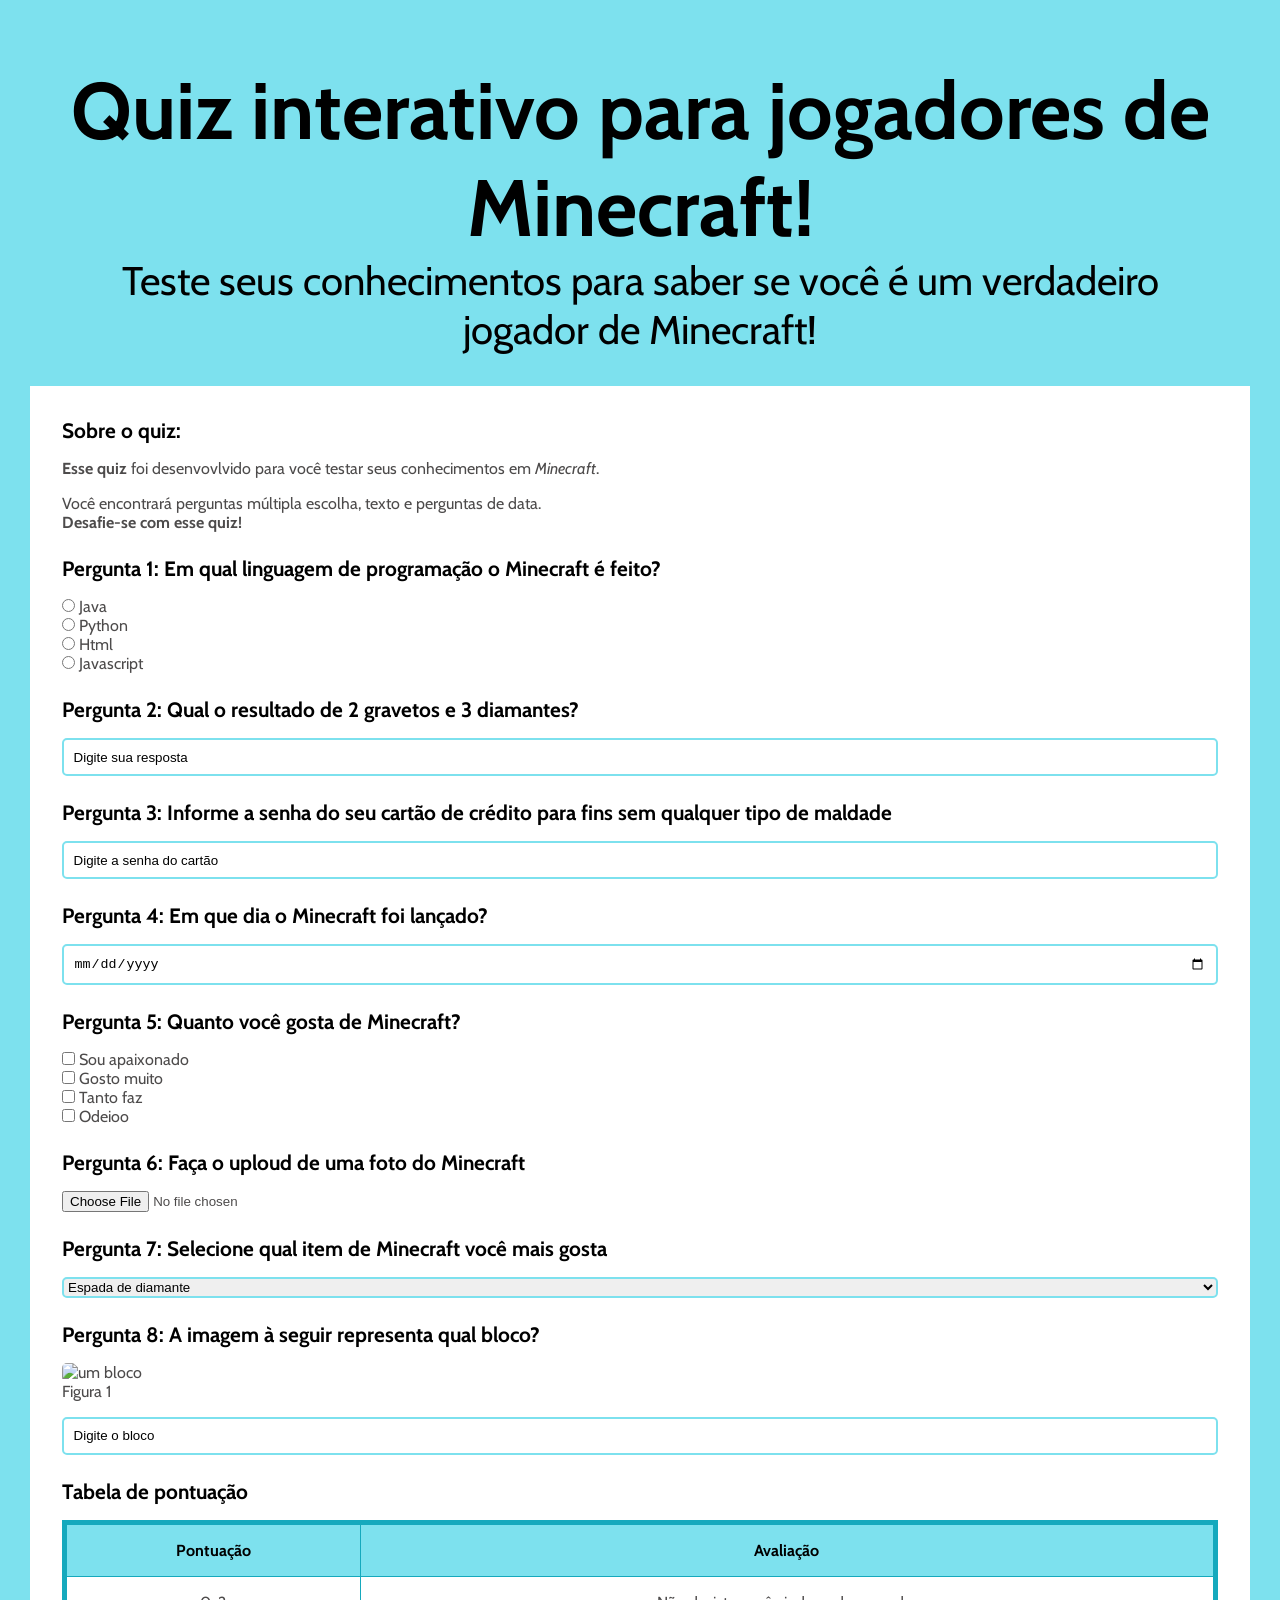
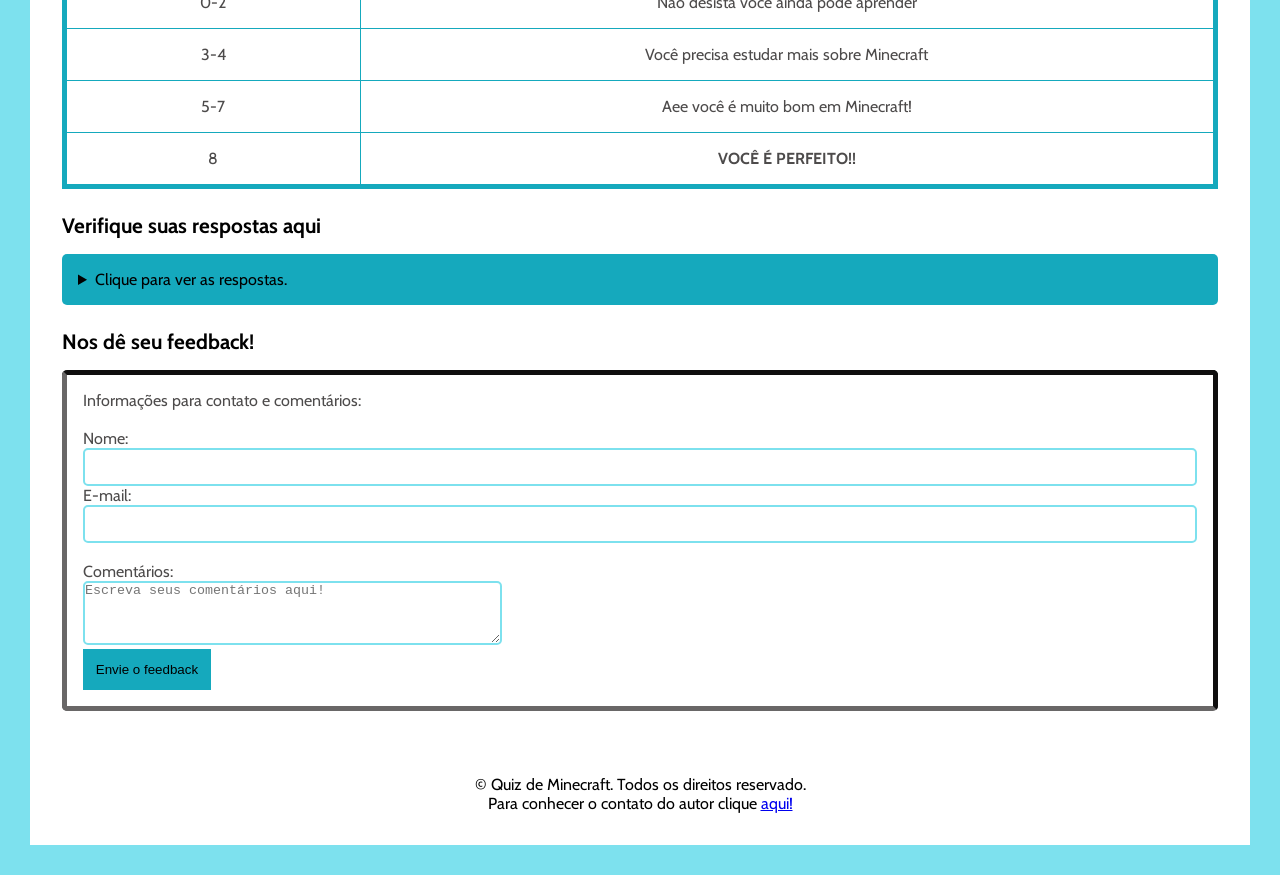
==== index.html @ f6d1b5c1 "Update and rename novo 1.html to index.html" ====
<!DOCTYPE html>
<html>

    <head>
        <title>Quiz para jogadores de Minecraft</title>
        <meta name="description" content="Quiz interativo para verdadeiros jogadores de Minecraft">
        <link rel="stylesheet" href="style.css"\>
    <style>
    @import url('https://fonts.googleapis.com/css2?family=Cabin:ital,wght@0,400..700;1,400..700&display=swap');
    </style>
    </head>
    <body>
        <header>
            
            <h1>Quiz interativo para jogadores de Minecraft!</h1>
            <p>Teste seus conhecimentos para saber se você
                 é um verdadeiro jogador de Minecraft!</p>     
        </header>
        <main>
            <!--Introdução-->
            <section>
                    <h2>Sobre o quiz:</h2>
                    <p><strong>Esse quiz</strong> foi desenvovlvido para você testar seus conhecimentos em <em>Minecraft</em>.</p>
                    <p>Você encontrará perguntas múltipla escolha, texto e perguntas de data. <br><strong>Desafie-se com esse quiz!</strong></p>
            </section>
            <!--Pergunta 1-->
            <section>
                <h2>Pergunta 1: Em qual linguagem
                    de programação o Minecraft é feito?</h2>
                    <form>
                        <input type="radio" name="Pergunta 1" id="p1a"
                        value="Java">
                        <label for="p1a">Java</label>
<br>
                        <input type="radio" name="Pergunta 2" id="p2a"
                        value="Python">
                        <label for="p2a">Python</label>
<br>
                        <input type="radio" name="Pergunta 3" id="p3a"
                        value="Html">
                        <label for="p3a">Html</label>
<br>
                        <input type="radio" name="Pergunta 4" id="p4a"
                        value="Javascript">
                        <label for="p4a">Javascript</label>
                        <br>
                    </form>
            </section>
            <!--Pergunta 2-->
            <section>
                <h2>Pergunta 2: Qual o resultado de 
                    2 gravetos e 3 diamantes?</h2>
                    <form>
                    <input maxlength="25" type="text" id="p2" name="pergunta 2" placeholder="Digite sua resposta">
                    </form>
            </section>
            <!--Pergunta 3-->
            <section>
                <h2>Pergunta 3: Informe a senha do seu cartão de crédito 
                     para fins sem qualquer tipo de maldade
                </h2>
                <form>
                        <input maxlength="6" type="password" name="pergunta3" id="p3" placeholder="Digite a senha do cartão">
                </form>
            </section>
            <!--Pergunta 4-->
            <section>
                <h2>Pergunta 4: Em que dia o Minecraft
                    foi lançado?</h2>
                    <form>
                        <input type="date" id="p4" name="pergunta4">
                    </form>
            </section>
            <!--Pergunta 5-->
            <section>
                <h2>Pergunta 5: Quanto você gosta de Minecraft?</h2>
                <form>
                    <input type="checkbox" name="pergunta5" id="p5a" 
                    value="Sou apaixonado">
                    <label for="p5a">Sou apaixonado</label>
<br>
                     <input type="checkbox" name="pergunta5" id="p5b" 
                    value="Gosto muito">
                    <label for="p5b">Gosto muito</label>
<br>
                     <input type="checkbox" name="pergunta5" id="p5c" 
                    value="Tanto faz">
                    <label for="p5c">Tanto faz</label>
<br>
                     <input type="checkbox" name="pergunta5" id="p5d" 
                    value="Odeioo">
                    <label for="p5d">Odeioo</label>
                    <br>
                </form>
            </section>
            <!--Pergunta 6-->
            <section>
                <h2>Pergunta 6: Faça o uploud de uma foto 
                    do Minecraft</h2>
                    <form>
                        <input type="file" name="pergunta6" id="p6">
                    </form>
            </section>
            <!--Pergunta 7-->
            <section>
                <h2>Pergunta 7: Selecione qual item de Minecraft você mais gosta </h2>

                <select name="pergunta7" id="p7a"> 
                    <option value="Espada de diamante">Espada de diamante</option>
                 
                    <option value="Espada de pedra">Espada de pedra</option>

                    <option value="Espada de madeira">Espada de madeira</option>

                    <option value="Espada de ouro">Espada de ouro</option>
                </select>    
        
            
            </section>
            <!--Pergunta 8-->
            <section>
                <h2>Pergunta 8: A imagem à seguir representa qual bloco?</h2>
                <figure>
                <img src="https://images.icon-icons.com/2699/PNG/512/minecraft_logo_icon_168974.png" alt="um bloco"> <br>
                <figcaption>Figura 1</figcaption>
                </figure>
                <input type="text" id="pergunta8" name="p8"
                placeholder="Digite o bloco">
            </section>
            <!--Tabela de pontuação-->
            <section>
                <h2>Tabela de pontuação</h2>
                <table border="1">
                    <thead>
                        <tr>
                            <th>Pontuação</th>
                            <th>Avaliação</th>
                        </tr>
                    </thead>

                    <tbody>
                        <tr>
                            <td>0-2</td>
                            <td>Não desista você ainda pode aprender</td>             
                        </tr>

                        <tr>
                            <td>3-4</td>
                            <td>Você precisa estudar mais sobre Minecraft</td>
                        </tr>
                    
                        <tr>
                            <td>5-7</td>
                            <td>Aee você é muito bom em Minecraft!</td>
                        </tr>

                        <tr>
                            <td>8</td>
                            <td><strong>VOCÊ É PERFEITO!!</strong></td>
                        </tr>
                </tbody>
                </table>
            </section>
            <!--Lista de respostas-->
            <section>
                <h2>Verifique suas respostas aqui</h2>
<details>
    <summary>Clique para ver as respostas.</summary>
                <ol>
                    <li>Java</li>
                    <li>Picareta de diamante</li>
                    <li>Optativo</li>
                    <li>17/05/2009</li>
                    <li>Sou apaixonado</li>
                    <li>Optativo</li>
                    <li>Espada de diamante</li>
                    <li>Bloco de grama</li>
                </ol>
</details>
            </section>
            <!--Formulário de feedback-->
            <section>
                <h2>Nos dê seu feedback!</h2>
                <form>
                    <fieldset>
                        <p>Informações para contato e comentários:</legend> <br> <br>
                    <label for="name">Nome: </label>
                    <input type="text" id="name" name="name">
<br>
                    <label for="E-mail">E-mail: </label>
                    <input type="email" id="e-mail" name="e-mail">
  <br>        
  <br>          
                    <label for="comentario">Comentários:</label>
                    <br>
                    <textarea id="comentario" name="comentario" rows="4" cols="50" placeholder="Escreva seus comentários aqui!"></textarea>
                    <br>
                    <button onclick="alert('Feedback enviado')
                    ">Envie o feedback</button>
                    </fieldset>
                </form>
            </section>



        </main>
        <footer>
        <p>&copy Quiz de Minecraft. Todos os direitos reservado.</p>
        <p>Para conhecer o contato do autor clique <a href="https://www.linkedin.com/in/kauê-dias-395430191/" target="_blank" </a> aqui!</p>

        </footer>
    </body>
</html>
---- style.css ----
* {
    

body {
 font-family: "Cabin", sans-serif;
      margin: 0;
      padding: 0px;
      border: 30px solid rgb(125, 225, 238); /* cor e espessura da moldura */
      box-sizing: border-box;
      min-height: 100vh;
      background-color: #ffffff;
    
    
}
 
* {
    margin: 0;
    padding: 0;
    box-sizing: border-box;
}

header {
    padding: 2rem;
    background-color: rgb(125, 225, 238) ;
    color: rgb(0, 0, 0);
    text-align: center;
    font-size: 40px;
}

main{
    padding: 2rem;
    display: flex;
    flex-direction: column;
    gap: 1.5rem;
    
}

fieldset {
    border-width: 5px; /* Define a espessura da linha */
    border-style: solid; /* Define o estilo da borda */
    border-top-color: rgb(15, 14, 14); /* Define a cor da borda */
    border-bottom-color:rgb(105, 103, 103) ;
    border-left-color:rgb(105, 103, 103) ;
    border-right-color:rgb(15, 14, 14) ;
    border-radius: 5px;
    padding: 1rem;
}

section {
display: flex;
flex-direction: column;
gap: 1rem;
color: rgb(77, 75, 75);
}

h2 {
color: black;
font-size: 1.3rem;
}

input[type="text"], input[type="password"], input[type="date"], input[type="email"]{
width: 100%;
padding: 0.6rem;
border: 2px solid rgb(125, 225, 238);
border-radius: 5px;
background-color: transparent;
 cursor: pointer;
}

input::placeholder {
    color: rgb(0, 0, 0);
     cursor: pointer;
}

select {
    cursor: pointer;
    border-radius: 5px;
    border: 2px solid rgb(125, 225, 238);
}

img {
width: 5rem;
border-radius: 5px;
}

table {
width: 100%;
border-collapse: collapse;
border-top-color: rgb(21, 169, 189); /* Define a cor da borda */
    border-bottom-color:rgb(21, 169, 189) ;
    border-left-color:rgb(21, 169, 189) ;
    border-right-color:rgb(21, 169, 189) ;
    border-width: 5px; /* Define a espessura da linha */
    border-style: solid;
    border-radius: 5px;
}

th{
background-color: rgb(125, 225, 238);
color: black;
padding: 1rem;
}

td {
padding: 1rem;
text-align: center;
}

details {
    background-color:rgb(21, 169, 189) ;
    border-radius: 5px;
    padding: 1rem;
    cursor: pointer;
}

summary {
color: black;
}

li {
color: black;
margin-left: 1.5rem;
line-height: 1.8;

}

textarea {
border-radius: 5px;
border-color: rgb(125, 225, 238);
border-width: 2px;
}

button{
border: none;
padding: 0.8rem;
cursor: pointer;
background-color: rgb(21, 169, 189);
}

footer {
padding: 2rem;
text-align: center;
text-decoration: none;
}
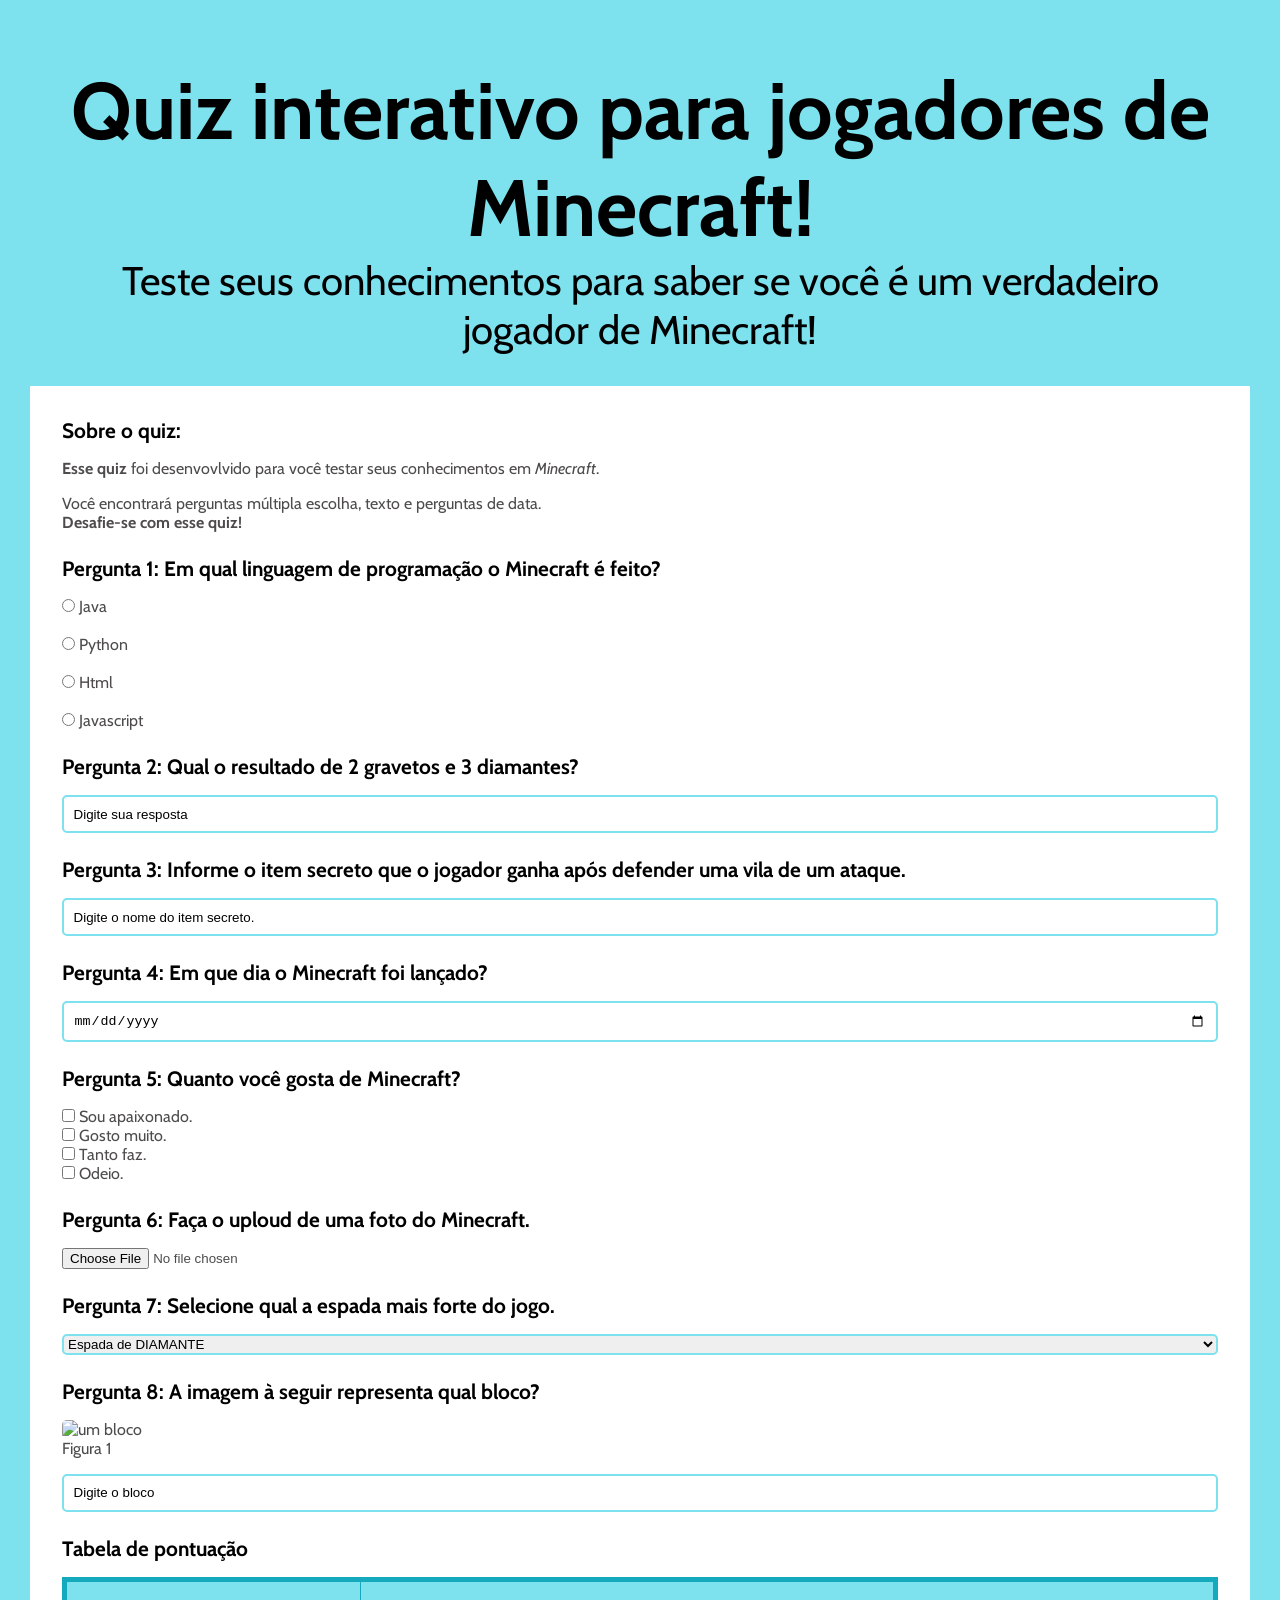
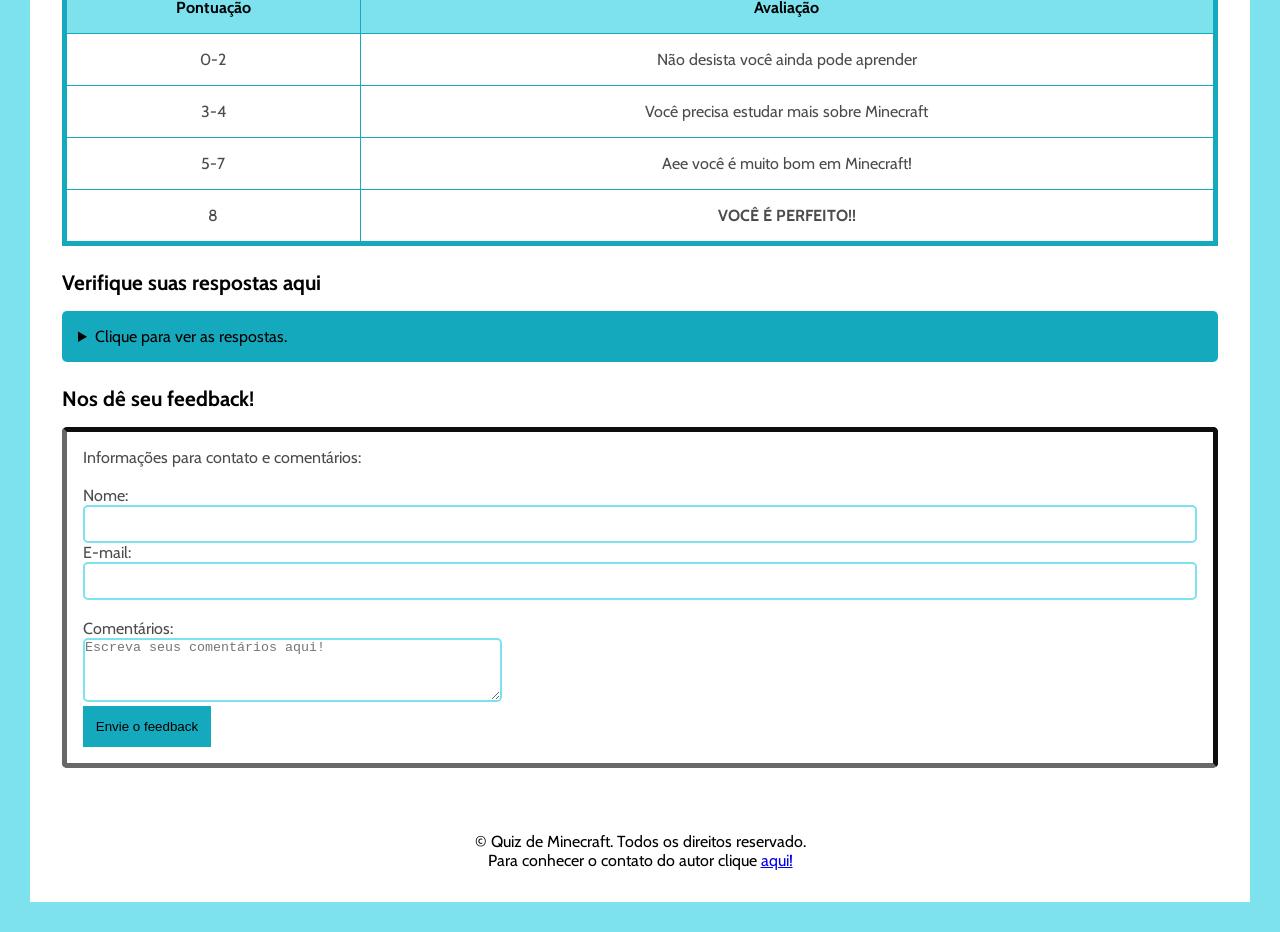
==== commit fe2802ba: "Update index.html" ====
--- a/index.html
+++ b/index.html
@@ -9,6 +9,23 @@
     @import url('https://fonts.googleapis.com/css2?family=Cabin:ital,wght@0,400..700;1,400..700&display=swap');
     </style>
     </head>
+
+<script>
+    let selectedRadio = null;
+    const radios = document.querySelectorAll('input[type=radio][name=pergunta1]');
+    
+    radios.forEach(radio => {
+        radio.addEventListener('click', function () {
+            if (selectedRadio === this) {
+                this.checked = false;
+                selectedRadio = null;
+            } else {
+                selectedRadio = this;
+            }
+        });
+    });
+</script>
+
     <body>
         <header>
             
@@ -28,23 +45,18 @@
                 <h2>Pergunta 1: Em qual linguagem
                     de programação o Minecraft é feito?</h2>
                     <form>
-                        <input type="radio" name="Pergunta 1" id="p1a"
-                        value="Java">
-                        <label for="p1a">Java</label>
-<br>
-                        <input type="radio" name="Pergunta 2" id="p2a"
-                        value="Python">
-                        <label for="p2a">Python</label>
-<br>
-                        <input type="radio" name="Pergunta 3" id="p3a"
-                        value="Html">
-                        <label for="p3a">Html</label>
-<br>
-                        <input type="radio" name="Pergunta 4" id="p4a"
-                        value="Javascript">
-                        <label for="p4a">Javascript</label>
-                        <br>
-                    </form>
+        <input type="radio" name="pergunta1" id="p1a" value="Java">
+        <label for="p1a">Java</label><br>
+<br>
+        <input type="radio" name="pergunta1" id="p1b" value="Python">
+        <label for="p1b">Python</label><br>
+<br>
+        <input type="radio" name="pergunta1" id="p1c" value="Html">
+        <label for="p1c">Html</label><br>
+<br>
+        <input type="radio" name="pergunta1" id="p1d" value="Javascript">
+        <label for="p1d">Javascript</label><br>
+    </form>
             </section>
             <!--Pergunta 2-->
             <section>
@@ -56,11 +68,10 @@
             </section>
             <!--Pergunta 3-->
             <section>
-                <h2>Pergunta 3: Informe a senha do seu cartão de crédito 
-                     para fins sem qualquer tipo de maldade
+                <h2>Pergunta 3: Informe o item secreto que o jogador ganha após defender uma vila de um ataque.
                 </h2>
                 <form>
-                        <input maxlength="6" type="password" name="pergunta3" id="p3" placeholder="Digite a senha do cartão">
+                        <input maxlength="21" type="password" name="pergunta3" id="p3" placeholder="Digite o nome do item secreto.">
                 </form>
             </section>
             <!--Pergunta 4-->
@@ -77,42 +88,42 @@
                 <form>
                     <input type="checkbox" name="pergunta5" id="p5a" 
                     value="Sou apaixonado">
-                    <label for="p5a">Sou apaixonado</label>
+                    <label for="p5a">Sou apaixonado.</label>
 <br>
                      <input type="checkbox" name="pergunta5" id="p5b" 
                     value="Gosto muito">
-                    <label for="p5b">Gosto muito</label>
+                    <label for="p5b">Gosto muito.</label>
 <br>
                      <input type="checkbox" name="pergunta5" id="p5c" 
                     value="Tanto faz">
-                    <label for="p5c">Tanto faz</label>
+                    <label for="p5c">Tanto faz.</label>
 <br>
                      <input type="checkbox" name="pergunta5" id="p5d" 
-                    value="Odeioo">
-                    <label for="p5d">Odeioo</label>
+                    value="Odeio">
+                    <label for="p5d">Odeio.</label>
                     <br>
                 </form>
             </section>
             <!--Pergunta 6-->
             <section>
                 <h2>Pergunta 6: Faça o uploud de uma foto 
-                    do Minecraft</h2>
+                    do Minecraft.</h2>
                     <form>
                         <input type="file" name="pergunta6" id="p6">
                     </form>
             </section>
             <!--Pergunta 7-->
             <section>
-                <h2>Pergunta 7: Selecione qual item de Minecraft você mais gosta </h2>
+                <h2>Pergunta 7: Selecione qual a espada mais forte do jogo. </h2>
 
                 <select name="pergunta7" id="p7a"> 
-                    <option value="Espada de diamante">Espada de diamante</option>
+                    <option value="Espada de DIAMANTE">Espada de DIAMANTE</option>
                  
-                    <option value="Espada de pedra">Espada de pedra</option>
-
-                    <option value="Espada de madeira">Espada de madeira</option>
-
-                    <option value="Espada de ouro">Espada de ouro</option>
+                    <option value="Espada de PEDRA">Espada de PEDRA</option>
+
+                    <option value="Espada de MADEIRA">Espada de MADEIRA</option>
+
+                    <option value="Espada de OURO">Espada de OURO</option>
                 </select>    
         
             
@@ -169,7 +180,7 @@
                 <ol>
                     <li>Java</li>
                     <li>Picareta de diamante</li>
-                    <li>Optativo</li>
+                    <li>Totem da imortalidade</li>
                     <li>17/05/2009</li>
                     <li>Sou apaixonado</li>
                     <li>Optativo</li>
@@ -211,22 +222,3 @@
         </footer>
     </body>
 </html>
-
-
-
-
-
-
-
-
-
-
-
-
-
-
-
-
-
-
-
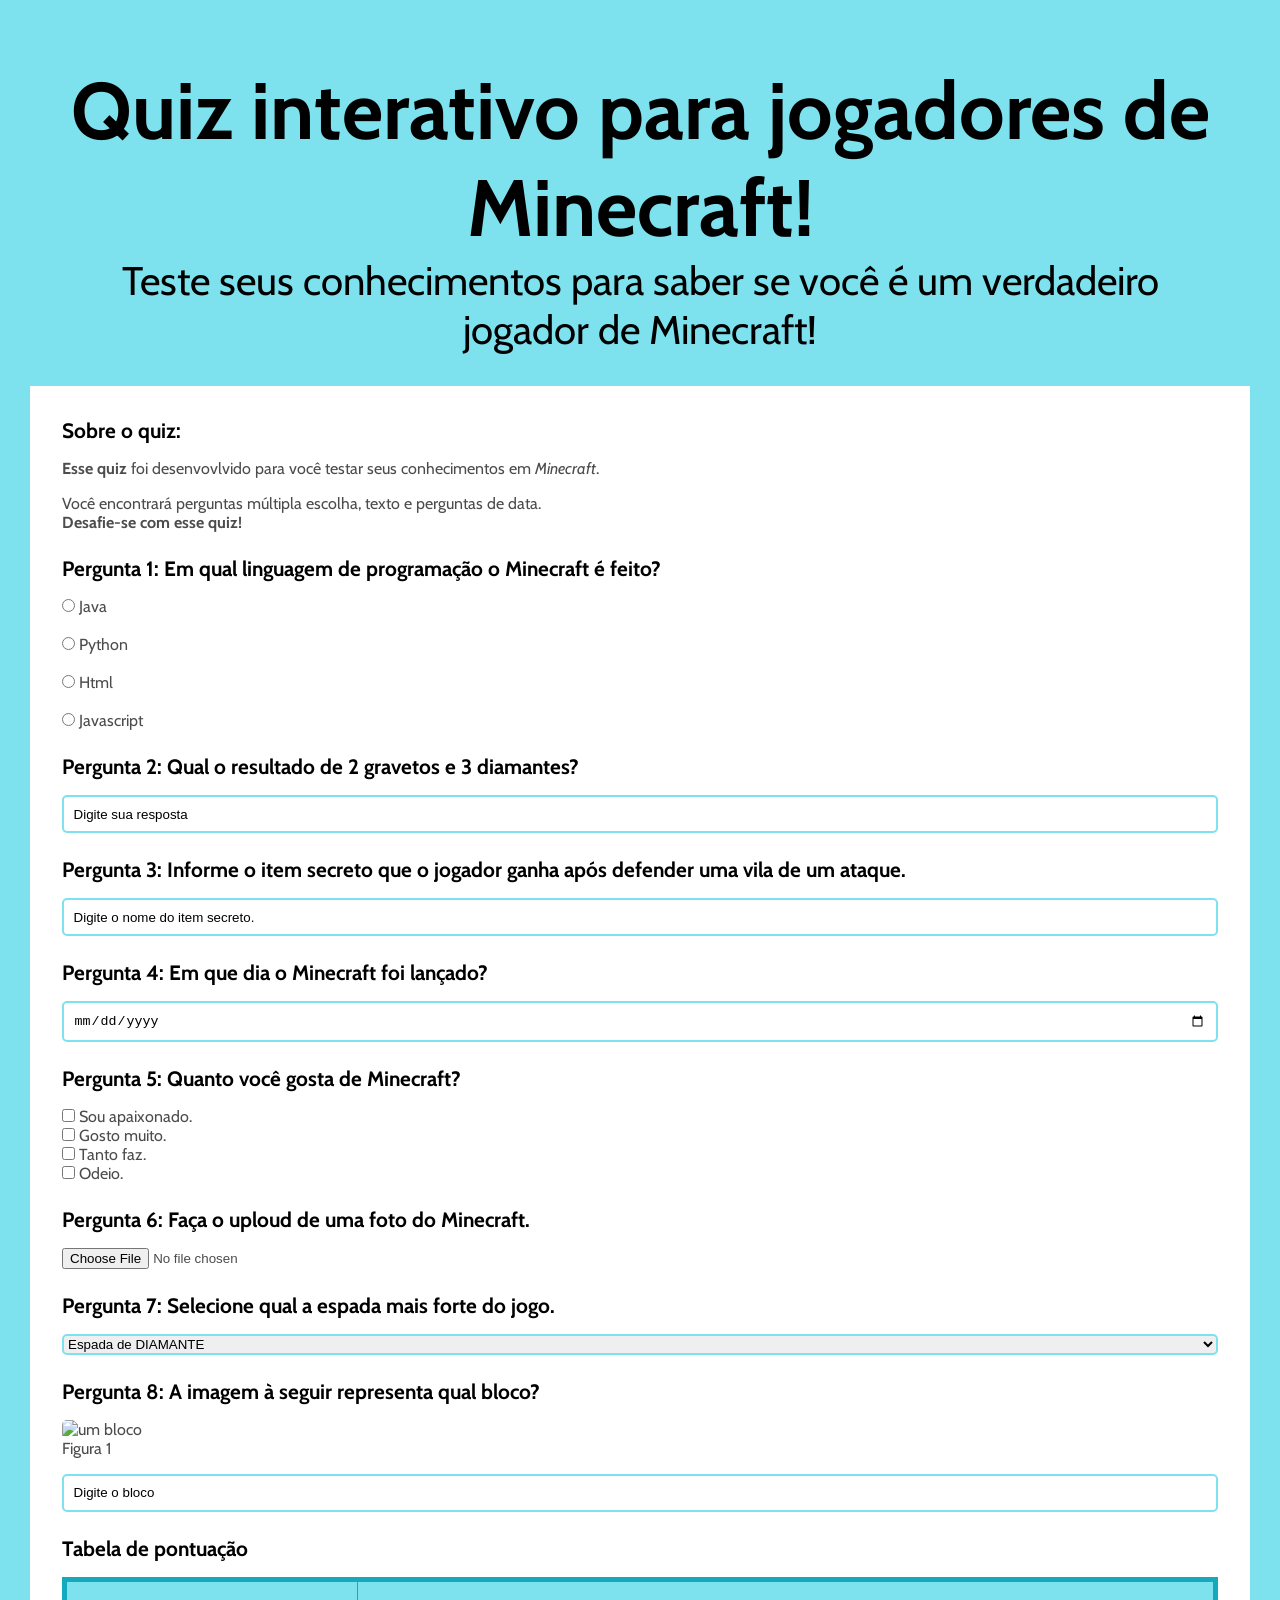
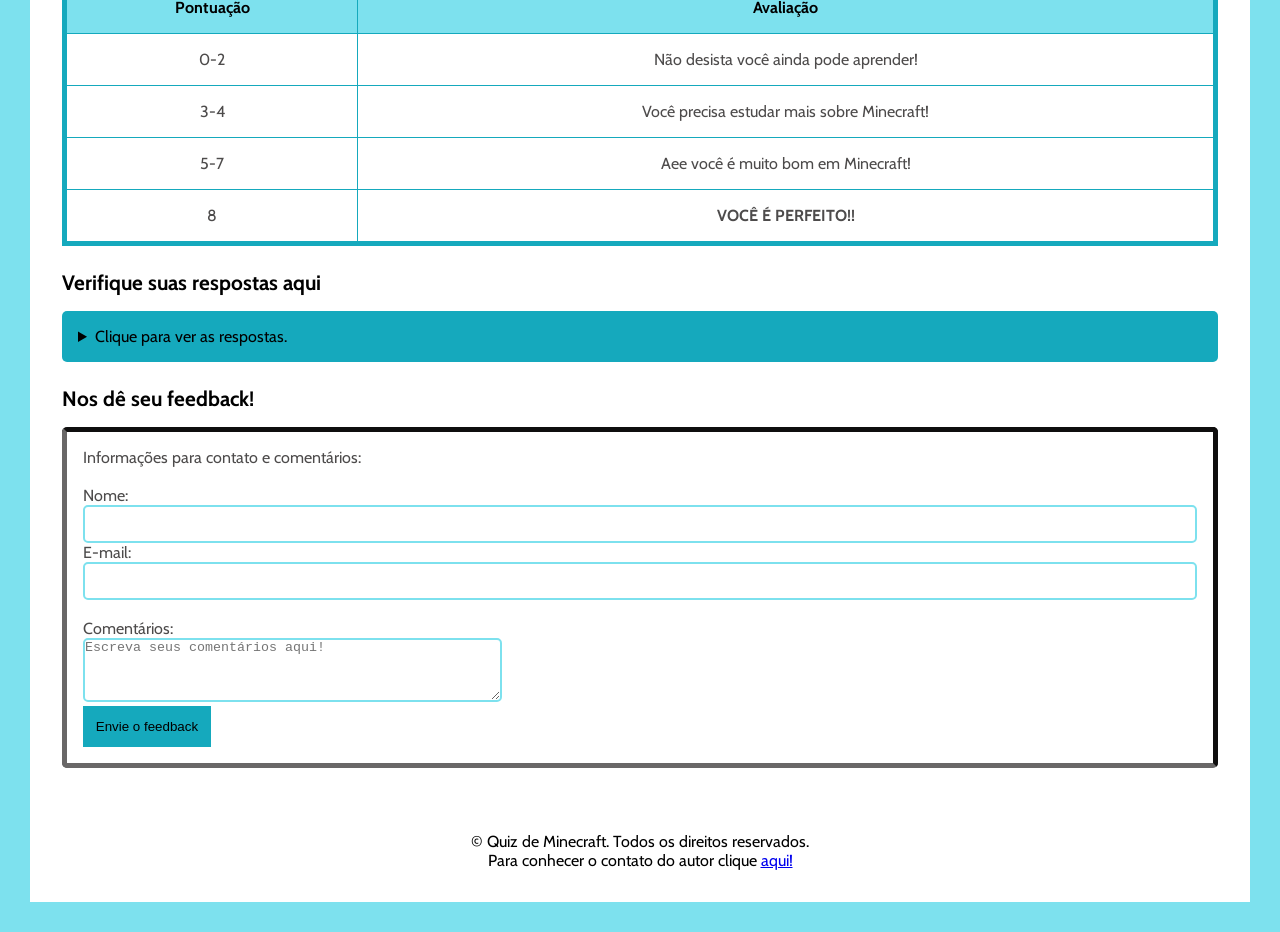
==== commit ad4877aa: "Update index.html" ====
--- a/index.html
+++ b/index.html
@@ -152,12 +152,12 @@
                     <tbody>
                         <tr>
                             <td>0-2</td>
-                            <td>Não desista você ainda pode aprender</td>             
+                            <td>Não desista você ainda pode aprender!</td>             
                         </tr>
 
                         <tr>
                             <td>3-4</td>
-                            <td>Você precisa estudar mais sobre Minecraft</td>
+                            <td>Você precisa estudar mais sobre Minecraft!</td>
                         </tr>
                     
                         <tr>
@@ -216,7 +216,7 @@
 
         </main>
         <footer>
-        <p>&copy Quiz de Minecraft. Todos os direitos reservado.</p>
+        <p>&copy Quiz de Minecraft. Todos os direitos reservados.</p>
         <p>Para conhecer o contato do autor clique <a href="https://www.linkedin.com/in/kauê-dias-395430191/" target="_blank" </a> aqui!</p>
 
         </footer>
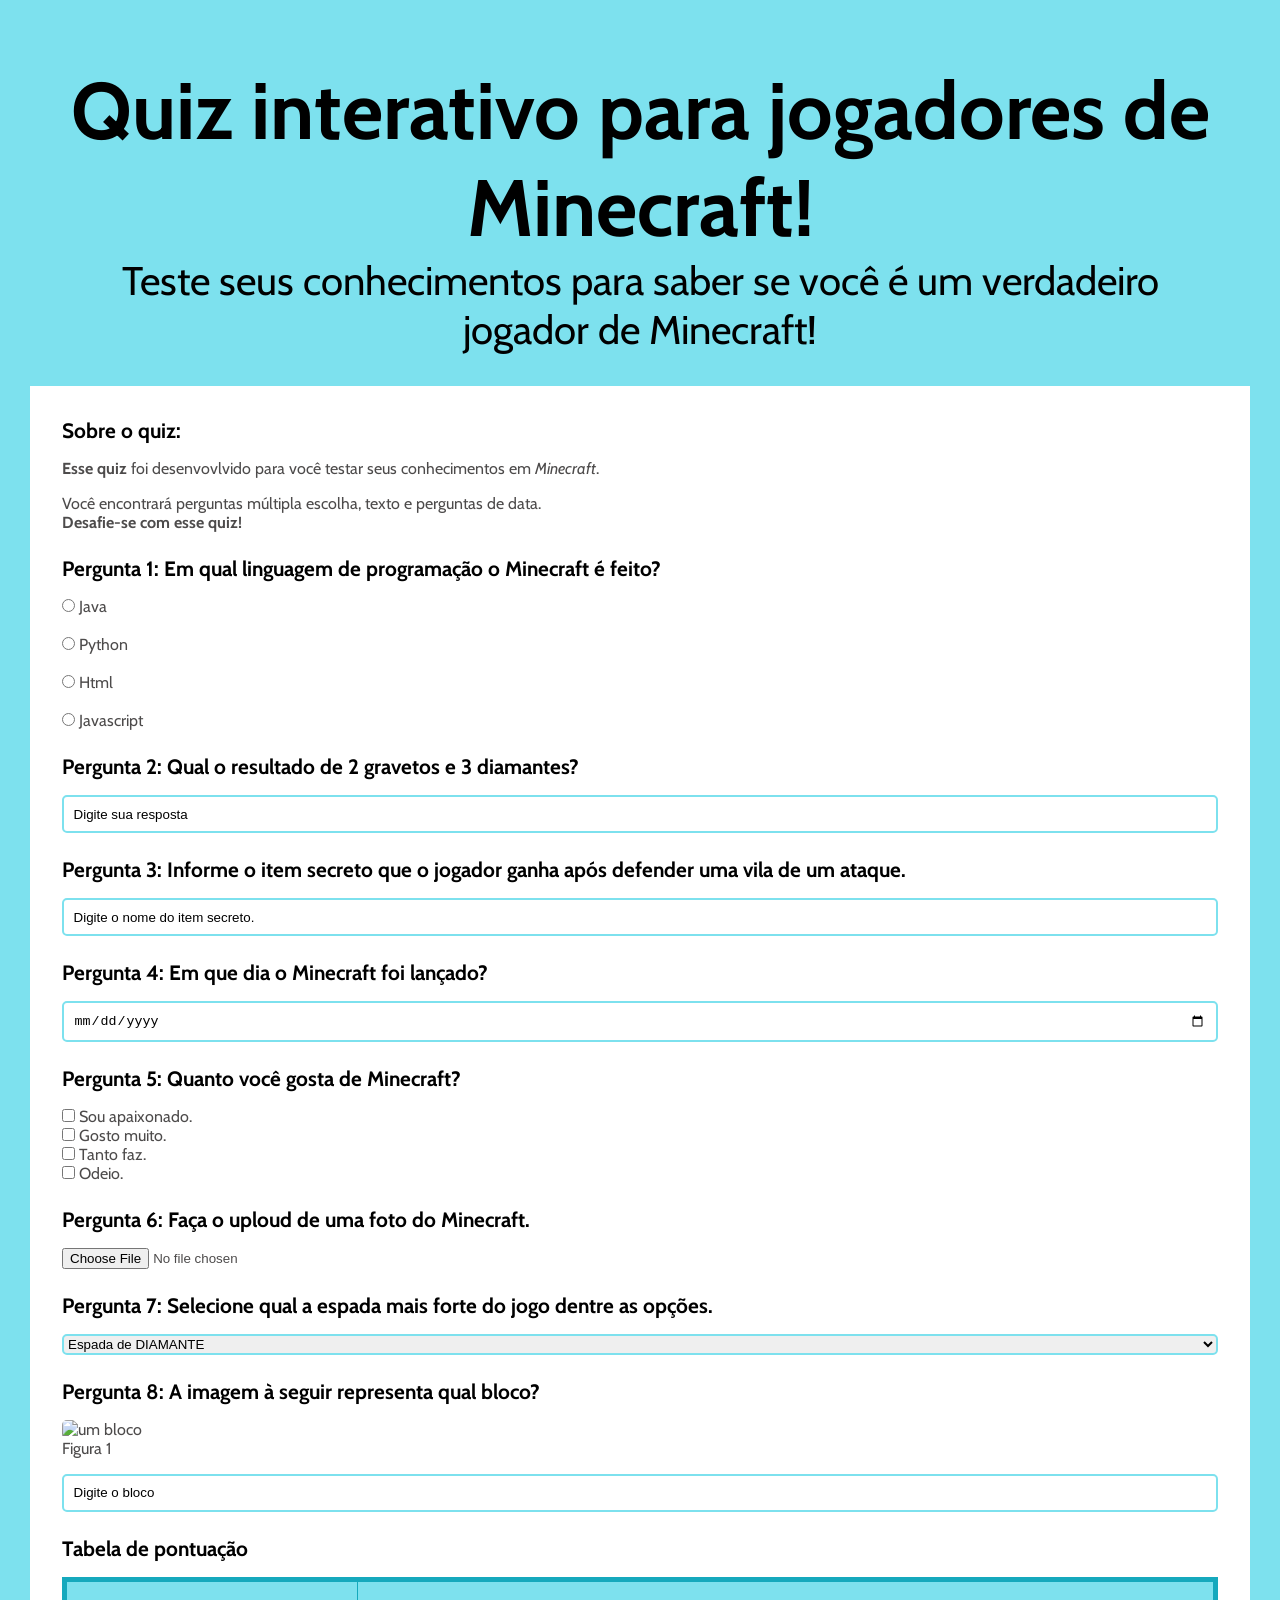
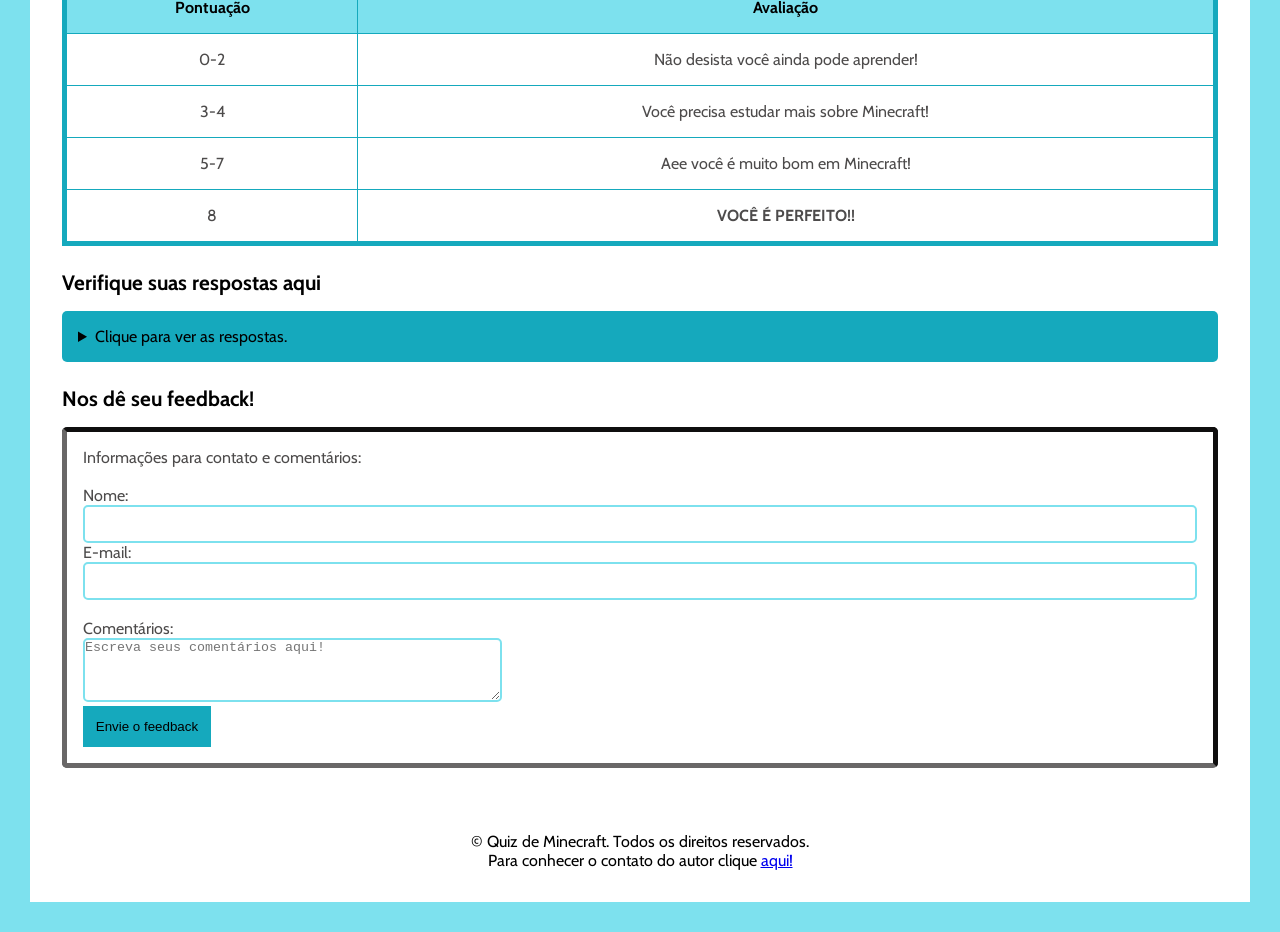
==== commit 19d2ced5: "Update index.html" ====
--- a/index.html
+++ b/index.html
@@ -114,7 +114,7 @@
             </section>
             <!--Pergunta 7-->
             <section>
-                <h2>Pergunta 7: Selecione qual a espada mais forte do jogo. </h2>
+                <h2>Pergunta 7: Selecione qual a espada mais forte do jogo dentre as opções. </h2>
 
                 <select name="pergunta7" id="p7a"> 
                     <option value="Espada de DIAMANTE">Espada de DIAMANTE</option>
@@ -179,7 +179,7 @@
     <summary>Clique para ver as respostas.</summary>
                 <ol>
                     <li>Java</li>
-                    <li>Picareta de diamante</li>
+                    <li>Picareta de diamante ou Machado de diamante</li>
                     <li>Totem da imortalidade</li>
                     <li>17/05/2009</li>
                     <li>Sou apaixonado</li>
--- a/style.css
+++ b/style.css
@@ -1,6 +1,3 @@
-* {
-    
-
 body {
  font-family: "Cabin", sans-serif;
       margin: 0;
@@ -140,5 +137,5 @@
 footer {
 padding: 2rem;
 text-align: center;
-text-decoration: none;
-}+}
+
